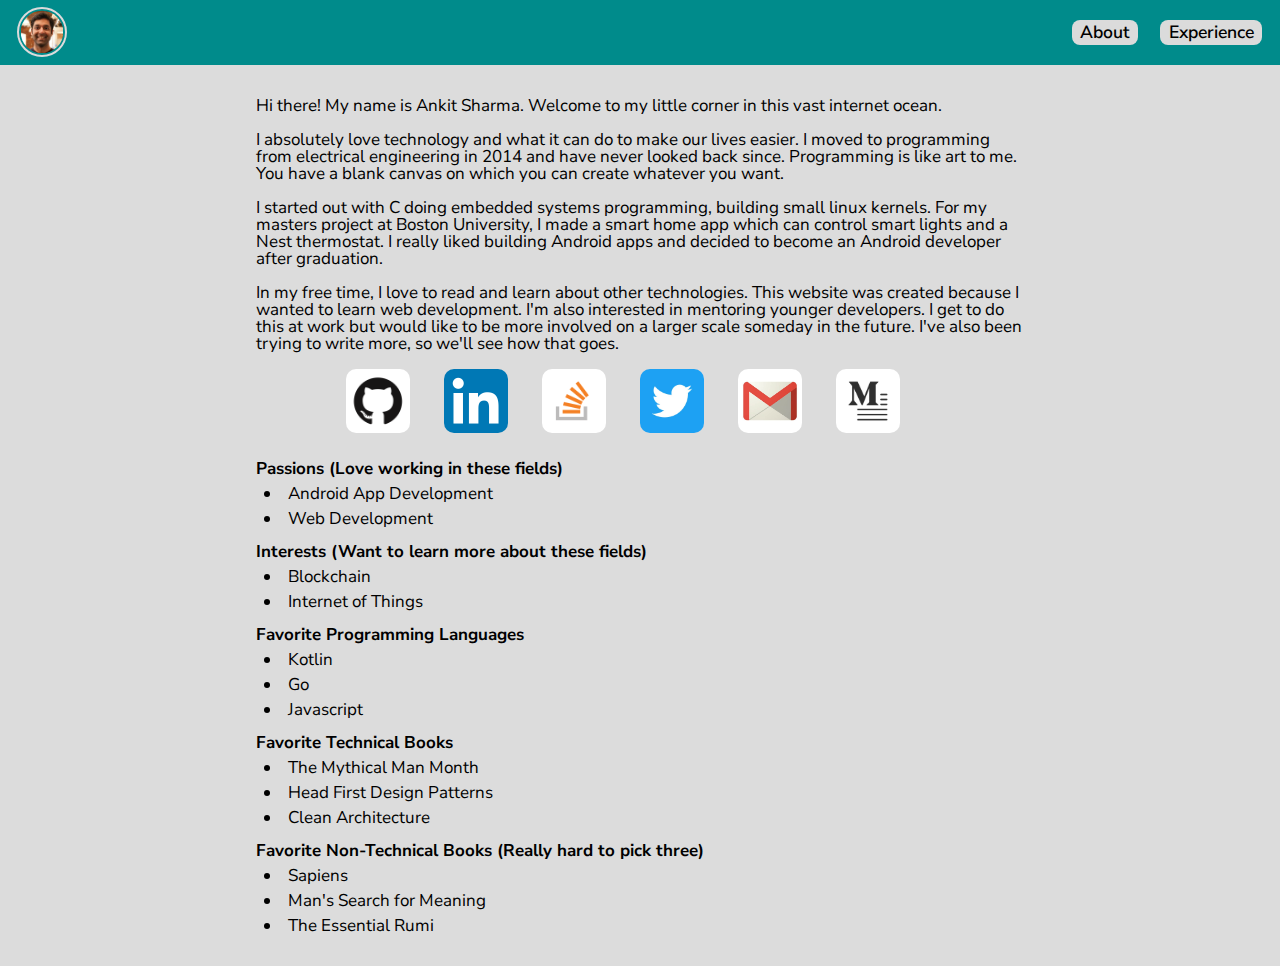
==== about.html @ 6d91f6b0 "Portfolio Commit: In progress" ====
<!DOCTYPE html>
<html lang="en">
<head>
    <meta charset="UTF-8">
    <title>About Ankit Sharma</title>
    <link rel="stylesheet" href="css/css_reset.css">
    <link href="https://fonts.googleapis.com/css?family=Nunito+Sans:400,600,700&display=swap" rel="stylesheet"> 
    <link rel="stylesheet" href="css/about.css">
    <link rel="stylesheet" href="css/about_media_query_480.css" media="screen and (max-width: 600px)">
</head>
<body>
    <header>
        <figure>
            <a href="index.html"><img class="photo_main_nav" src="images/dp.jpg" alt="Display Profile"></a>
        </figure>
        <nav>
            <ul class="nav">
                <li class="nav_element"><a href="about.html">About</a></li>
                <li class="nav_element"><a href="experience.html">Experience</a></li>
            </ul>
        </nav>
    </header>

    <main>
        <p>
            Hi there! My name is Ankit Sharma. Welcome to my little corner in this vast internet ocean.
        </p>

        <p>
            I absolutely love technology and what it can do to make our lives easier. 
            I moved to programming from electrical engineering in 2014 and have never looked back since. 
            Programming is like art to me. You have a blank canvas on which you can create whatever you want. 
        </p>

        <p>
            I started out with C doing embedded systems programming, building small linux kernels. 
            For my masters project at Boston University, I made a smart home app which can control smart 
            lights and a Nest thermostat. I really liked building Android apps and decided to become an Android developer after graduation.
        </p>

        <p>
            In my free time, I love to read and learn about other technologies. 
            This website was created because I wanted to learn web development. 
            I'm also interested in mentoring younger developers. 
            I get to do this at work but would like to be more involved on a larger scale someday in the future. 
            I've also been trying to write more, so we'll see how that goes.
        </p>

        <section class="about_social">
            <figure>
                <a href="https://github.com/anklinuxboy" target="_blank"><img src="images/githublogo.png" alt="GitHub link" class="about_social_logo"></a>
            </figure>

            <figure>
                <a href="https://www.linkedin.com/in/ankitsh11/" target="_blank"><img src="images/linkedinlogo.png" alt="LinkedIn link" class="about_social_logo"></a>
            </figure>

            <figure>
                <a href="https://stackoverflow.com/users/4360896/ankit-sharma" target="_blank"><img src="images/stackoverflowlogo.png" alt="Stackoverflow link" class="about_social_logo"></a>
            </figure>

            <figure>
                <a href="https://twitter.com/kitlovestech" target="_blank"><img src="images/twitterlogo.jpg" alt="Twitter link" class="about_social_logo"></a>
            </figure>

            <figure>
                <a href="mailto:kitsharmawork%40gmail%2ecom" target="_blank"><img src="images/gmaillogo.jpg" alt="Email link" class="about_social_logo"></a>
            </figure>

            <figure>
                <a href="https://medium.com/@ankits" target="_blank"><img src="images/mediumlogo.jpg" alt="Medium link" class="about_social_logo"></a>
            </figure>
        </section>
            
        <h6 class="about_list_section">Passions (Love working in these fields)</h6>
        <ul>
            <li class="about_list_item">Android App Development</li>
            <li class="about_list_item">Web Development</li>
        </ul>
        
        <h6 class="about_list_section">Interests (Want to learn more about these fields)</h6>
        <ul>
            <li class="about_list_item">Blockchain</li>
            <li class="about_list_item">Internet of Things</li>
        </ul>
        
        <h6 class="about_list_section">Favorite Programming Languages</h6>
        <ul>
            <li class="about_list_item">Kotlin</li>
            <li class="about_list_item">Go</li>
            <li class="about_list_item">Javascript</li>
        </ul>
        
        <h6 class="about_list_section">Favorite Technical Books</h6>
        <ul>
            <li class="about_list_item">The Mythical Man Month</li>
            <li class="about_list_item">Head First Design Patterns</li>
            <li class="about_list_item">Clean Architecture</li>
        </ul>
            
        <h6 class="about_list_section">Favorite Non-Technical Books (Really hard to pick three)</h6>
        <ul>
            <li class="about_list_item">Sapiens</li>
            <li class="about_list_item">Man's Search for Meaning</li>
            <li class="about_list_item">The Essential Rumi</li>
        </ul>
    </main>
</body>
</html>
---- css/about.css ----
/* 
    Remove all borders from css
    Only for debugging
*/

body {
    display: flex;
    flex-flow: column nowrap;
    background-color: gainsboro;
    font-family: 'Nunito Sans', sans-serif;
    font-size: 17px;
    margin-bottom: 2rem;
}

header {
    display: flex;
    justify-content: space-between;
    background-color: darkcyan;
}

.photo_main_nav {
    width: 50px;
    height: 50px;
    margin-left: 1em;
    margin-top: 0.4em;
    margin-bottom: 0.3em;
    padding: 0.1em;
    box-sizing: border-box;
    border-radius: 100%;
    border: 2px solid #dbdbdb;
    cursor: pointer;
}

nav {
    align-self: center;
}

.nav {
    text-align: center;
    align-self: center;
}

.nav_element {
    display: inline-block;
    margin-right: 1em;
    padding: 0.2em 0.5em;
    font-size: 1.1rem;
    background-color: #dbdbdb;
    border-radius: 8px;
    box-sizing: border-box;
    font-weight: 600;
}

a {
    border-radius: 8px;
}

main {
    align-self: center;
    margin-top: 2rem;
    width: 60%;
}

p {
    margin-bottom: 1em;
}

.about_social {
    display: flex;
    flex-flow: row wrap;
    justify-content: center;
}

.about_social_logo {
    width: 64px;
    height: 64px;
    margin-right: 2em;
    margin-bottom: 0.5em;
    border-radius: 10px;
    background-color: white;
}

h6 {
    font-weight: 700;
}

.about_list_section {
    margin-top: 1rem;
}

.about_list_item {
    padding-left: 0.5rem;
    margin-top: 0.5rem;
    list-style-type: disc;
    list-style-position: inside;
}
---- css/about_media_query_480.css ----
body {
    background-color: gainsboro;
    font-family: 'Nunito Sans', sans-serif;
}

header {
    display: flex;
    flex-flow: column nowrap;
    justify-content: center;
}

figure {
    align-self: center;
}

nav {
    align-self: center;
    margin: 0.7em auto;
}

.nav_element {
    margin-right: 0.3em;
}

.about_social_logo {
    margin-bottom: 0.5em;
}
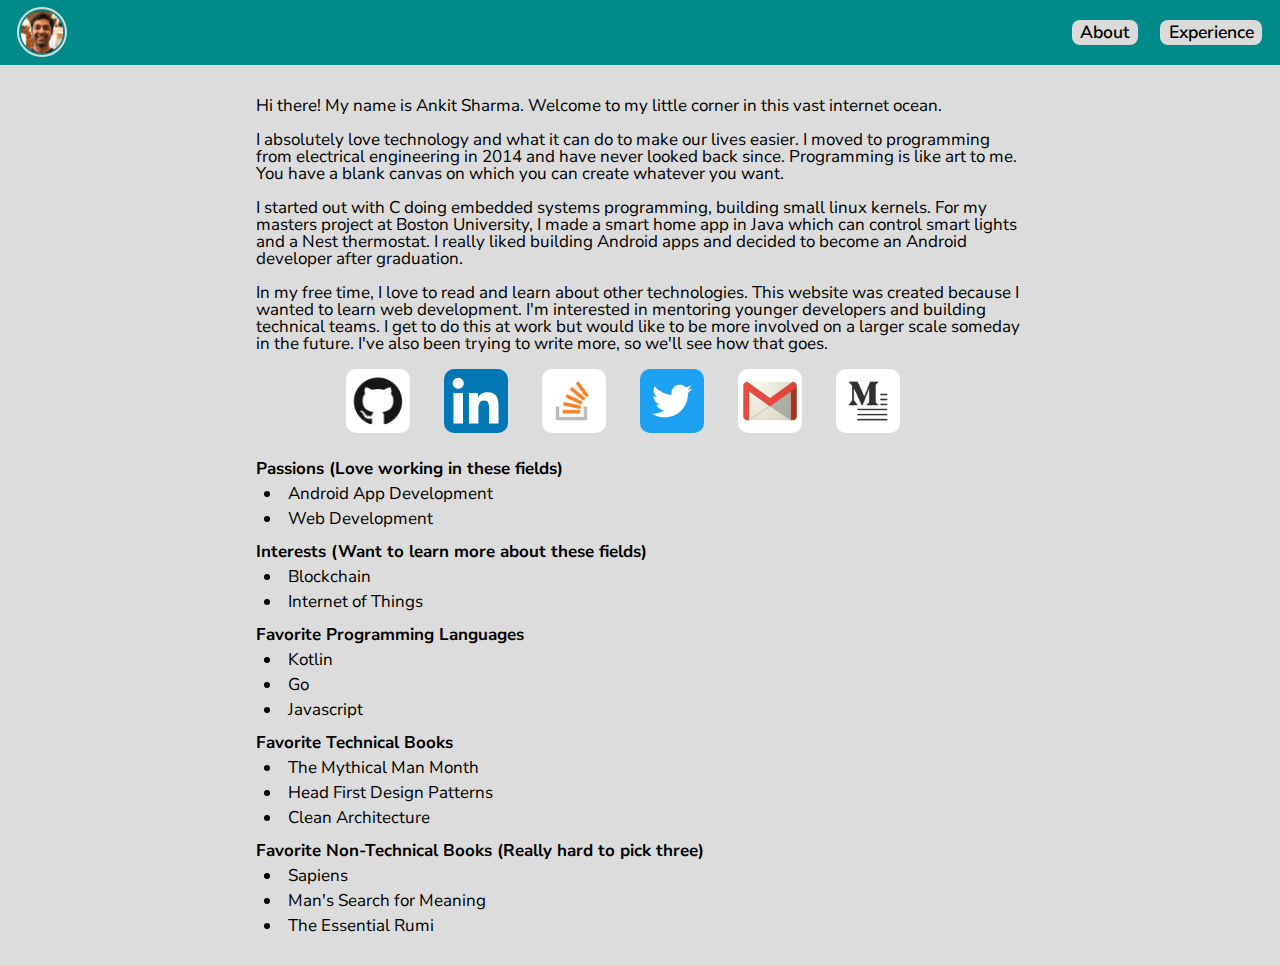
==== commit e93eb3cc: "Updated experience" ====
--- a/about.html
+++ b/about.html
@@ -34,14 +34,14 @@
 
         <p>
             I started out with C doing embedded systems programming, building small linux kernels. 
-            For my masters project at Boston University, I made a smart home app which can control smart 
+            For my masters project at Boston University, I made a smart home app in Java which can control smart 
             lights and a Nest thermostat. I really liked building Android apps and decided to become an Android developer after graduation.
         </p>
 
         <p>
             In my free time, I love to read and learn about other technologies. 
             This website was created because I wanted to learn web development. 
-            I'm also interested in mentoring younger developers. 
+            I'm interested in mentoring younger developers and building technical teams. 
             I get to do this at work but would like to be more involved on a larger scale someday in the future. 
             I've also been trying to write more, so we'll see how that goes.
         </p>
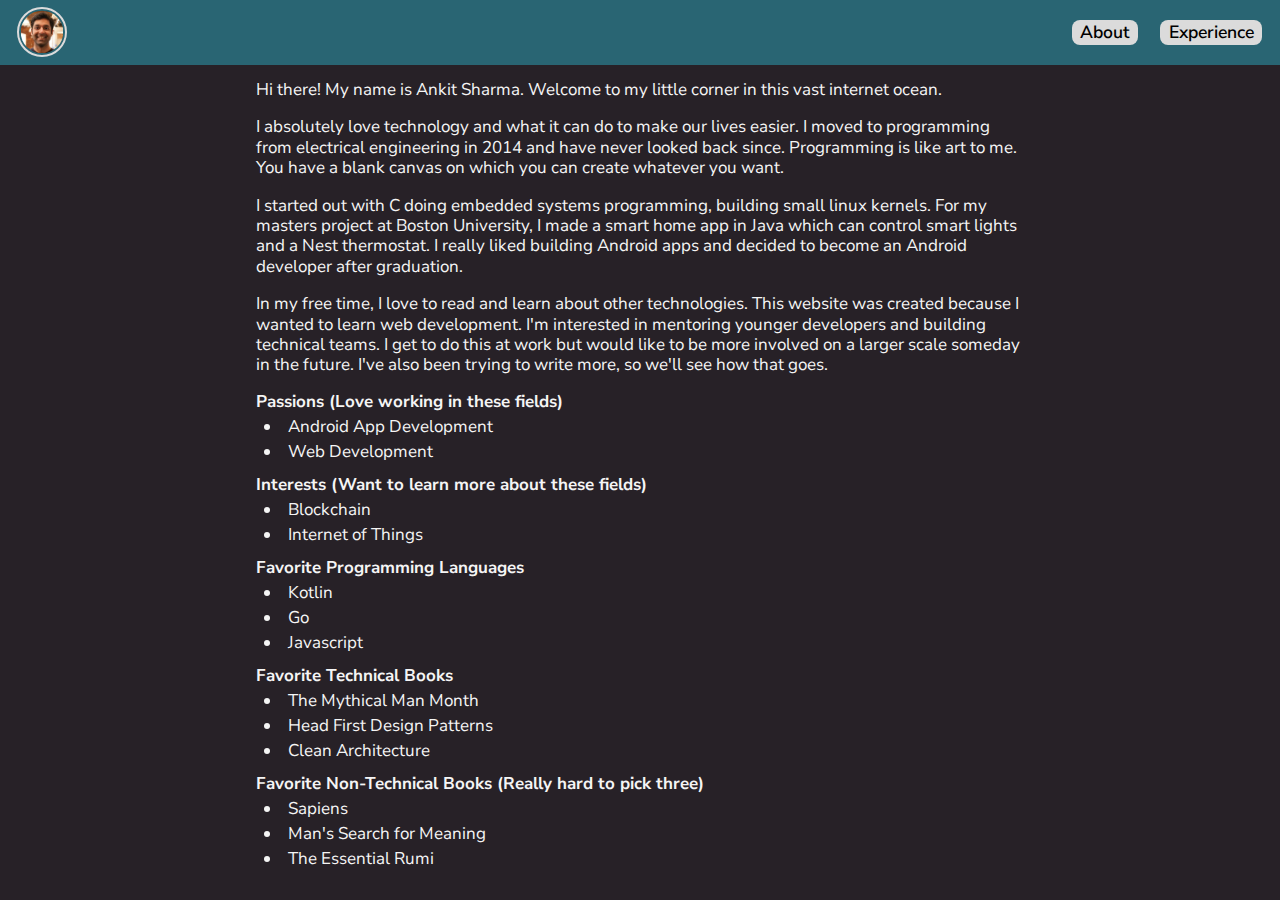
==== commit 666b30e0: "Added background image" ====
--- a/about.html
+++ b/about.html
@@ -45,32 +45,6 @@
             I get to do this at work but would like to be more involved on a larger scale someday in the future. 
             I've also been trying to write more, so we'll see how that goes.
         </p>
-
-        <section class="about_social">
-            <figure>
-                <a href="https://github.com/anklinuxboy" target="_blank"><img src="images/githublogo.png" alt="GitHub link" class="about_social_logo"></a>
-            </figure>
-
-            <figure>
-                <a href="https://www.linkedin.com/in/ankitsh11/" target="_blank"><img src="images/linkedinlogo.png" alt="LinkedIn link" class="about_social_logo"></a>
-            </figure>
-
-            <figure>
-                <a href="https://stackoverflow.com/users/4360896/ankit-sharma" target="_blank"><img src="images/stackoverflowlogo.png" alt="Stackoverflow link" class="about_social_logo"></a>
-            </figure>
-
-            <figure>
-                <a href="https://twitter.com/kitlovestech" target="_blank"><img src="images/twitterlogo.jpg" alt="Twitter link" class="about_social_logo"></a>
-            </figure>
-
-            <figure>
-                <a href="mailto:kitsharmawork%40gmail%2ecom" target="_blank"><img src="images/gmaillogo.jpg" alt="Email link" class="about_social_logo"></a>
-            </figure>
-
-            <figure>
-                <a href="https://medium.com/@ankits" target="_blank"><img src="images/mediumlogo.jpg" alt="Medium link" class="about_social_logo"></a>
-            </figure>
-        </section>
             
         <h6 class="about_list_section">Passions (Love working in these fields)</h6>
         <ul>
--- a/css/about.css
+++ b/css/about.css
@@ -1,21 +1,19 @@
-/* 
-    Remove all borders from css
-    Only for debugging
-*/
-
 body {
     display: flex;
     flex-flow: column nowrap;
-    background-color: gainsboro;
+    background-color: rgb(39, 33, 39);
     font-family: 'Nunito Sans', sans-serif;
     font-size: 17px;
     margin-bottom: 2rem;
 }
 
 header {
+    position: fixed;
+    top: 0;
+    width: 100%;
     display: flex;
     justify-content: space-between;
-    background-color: darkcyan;
+    background-color: rgb(41, 101, 115);
 }
 
 .photo_main_nav {
@@ -57,27 +55,14 @@
 
 main {
     align-self: center;
-    margin-top: 2rem;
+    margin-top: 5rem;
     width: 60%;
+    color: whitesmoke;
 }
 
 p {
     margin-bottom: 1em;
-}
-
-.about_social {
-    display: flex;
-    flex-flow: row wrap;
-    justify-content: center;
-}
-
-.about_social_logo {
-    width: 64px;
-    height: 64px;
-    margin-right: 2em;
-    margin-bottom: 0.5em;
-    border-radius: 10px;
-    background-color: white;
+    line-height: 1.2em;
 }
 
 h6 {
--- a/css/about_media_query_480.css
+++ b/css/about_media_query_480.css
@@ -1,8 +1,3 @@
-body {
-    background-color: gainsboro;
-    font-family: 'Nunito Sans', sans-serif;
-}
-
 header {
     display: flex;
     flex-flow: column nowrap;
@@ -22,6 +17,6 @@
     margin-right: 0.3em;
 }
 
-.about_social_logo {
-    margin-bottom: 0.5em;
+main {
+    margin-top: 9rem;
 }
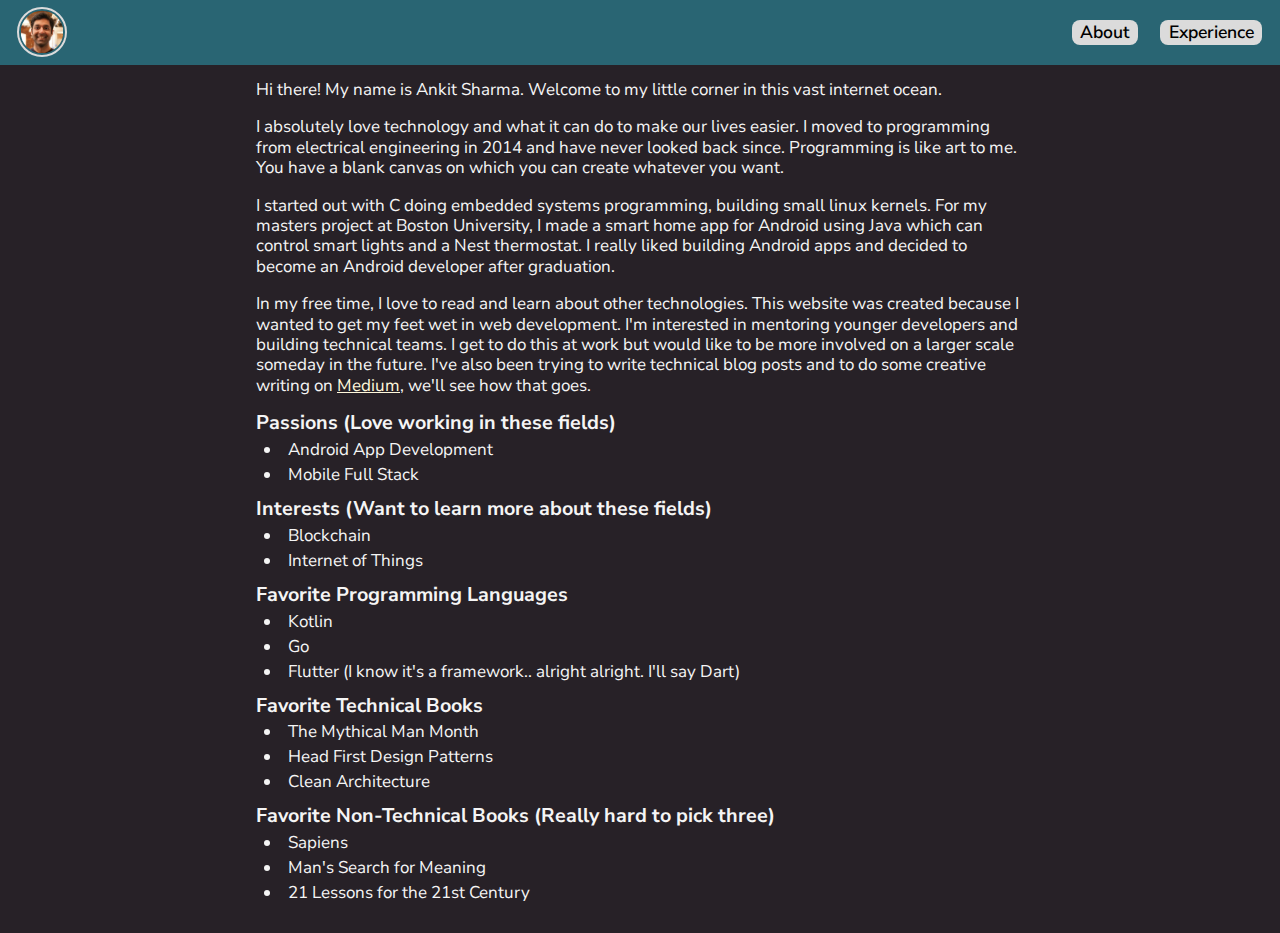
==== commit cbb7cbaa: "Updated info" ====
--- a/about.html
+++ b/about.html
@@ -2,11 +2,13 @@
 <html lang="en">
 <head>
     <meta charset="UTF-8">
-    <title>About Ankit Sharma</title>
+    <meta name="viewport" content="width=device-width, initial-scale=1.0">
+    <meta http-equiv="X-UA-Compatible" content="ie=edge">
     <link rel="stylesheet" href="css/css_reset.css">
     <link href="https://fonts.googleapis.com/css?family=Nunito+Sans:400,600,700&display=swap" rel="stylesheet"> 
     <link rel="stylesheet" href="css/about.css">
-    <link rel="stylesheet" href="css/about_media_query_480.css" media="screen and (max-width: 600px)">
+    <link rel="stylesheet" href="css/about_media_query_480.css" media="screen and (max-width: 480px)">
+    <title>About Ankit Sharma</title>
 </head>
 <body>
     <header>
@@ -34,22 +36,23 @@
 
         <p>
             I started out with C doing embedded systems programming, building small linux kernels. 
-            For my masters project at Boston University, I made a smart home app in Java which can control smart 
+            For my masters project at Boston University, I made a smart home app for Android using Java which can control smart 
             lights and a Nest thermostat. I really liked building Android apps and decided to become an Android developer after graduation.
         </p>
 
         <p>
             In my free time, I love to read and learn about other technologies. 
-            This website was created because I wanted to learn web development. 
+            This website was created because I wanted to get my feet wet in web development. 
             I'm interested in mentoring younger developers and building technical teams. 
             I get to do this at work but would like to be more involved on a larger scale someday in the future. 
-            I've also been trying to write more, so we'll see how that goes.
+            I've also been trying to write technical blog posts and to do some creative writing on 
+            <a style="color: cornsilk; text-decoration: underline;" href="https://medium.com/@ankits" target="_blank">Medium</a>, we'll see how that goes.
         </p>
             
         <h6 class="about_list_section">Passions (Love working in these fields)</h6>
         <ul>
             <li class="about_list_item">Android App Development</li>
-            <li class="about_list_item">Web Development</li>
+            <li class="about_list_item">Mobile Full Stack</li>
         </ul>
         
         <h6 class="about_list_section">Interests (Want to learn more about these fields)</h6>
@@ -62,7 +65,7 @@
         <ul>
             <li class="about_list_item">Kotlin</li>
             <li class="about_list_item">Go</li>
-            <li class="about_list_item">Javascript</li>
+            <li class="about_list_item">Flutter (I know it's a framework.. alright alright. I'll say Dart)</li>
         </ul>
         
         <h6 class="about_list_section">Favorite Technical Books</h6>
@@ -76,7 +79,7 @@
         <ul>
             <li class="about_list_item">Sapiens</li>
             <li class="about_list_item">Man's Search for Meaning</li>
-            <li class="about_list_item">The Essential Rumi</li>
+            <li class="about_list_item">21 Lessons for the 21st Century</li>
         </ul>
     </main>
 </body>
--- a/css/about.css
+++ b/css/about.css
@@ -67,6 +67,7 @@
 
 h6 {
     font-weight: 700;
+    font-size: 2.2vh;
 }
 
 .about_list_section {
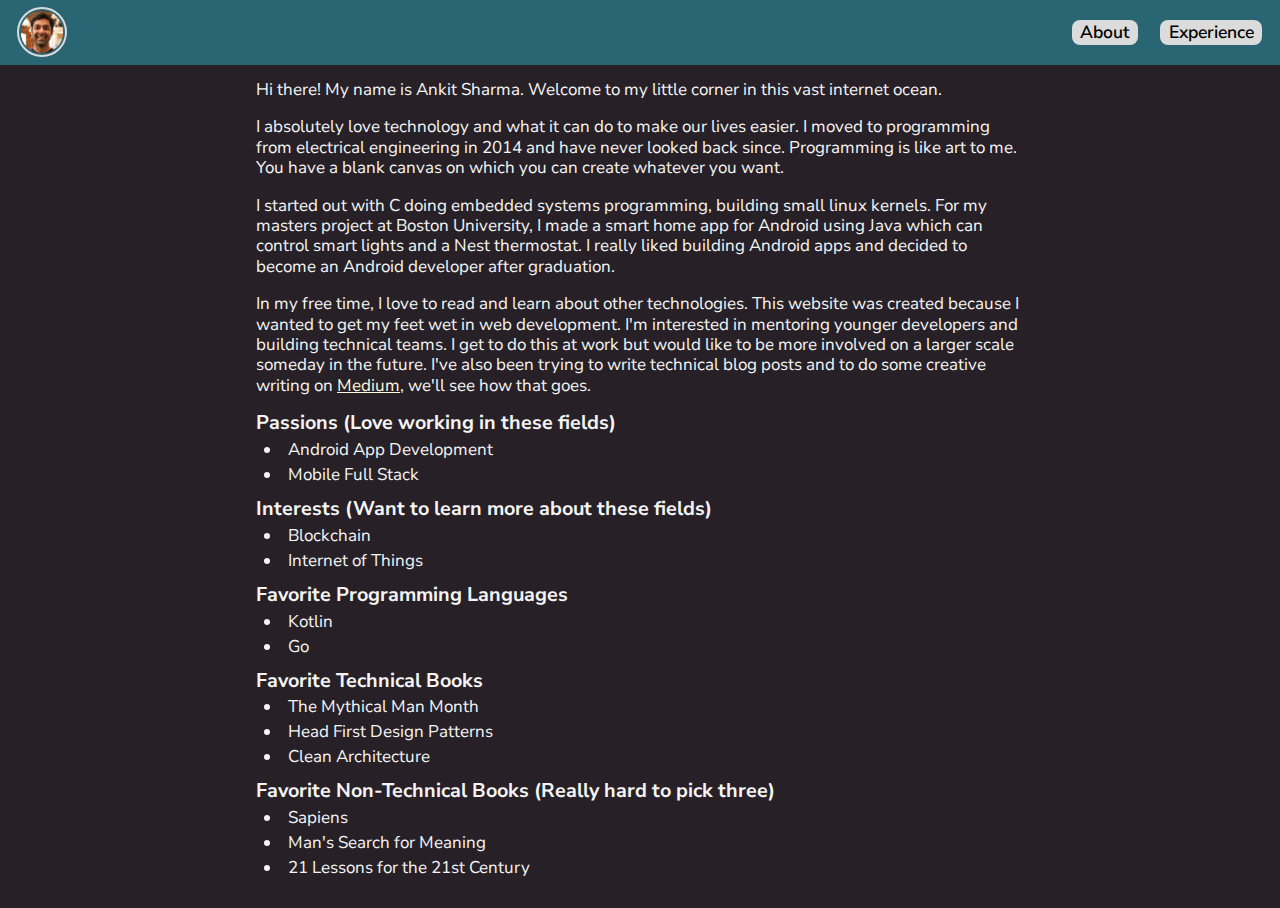
==== commit 19a4ce27: "Updated experience" ====
--- a/about.html
+++ b/about.html
@@ -65,7 +65,6 @@
         <ul>
             <li class="about_list_item">Kotlin</li>
             <li class="about_list_item">Go</li>
-            <li class="about_list_item">Flutter (I know it's a framework.. alright alright. I'll say Dart)</li>
         </ul>
         
         <h6 class="about_list_section">Favorite Technical Books</h6>
